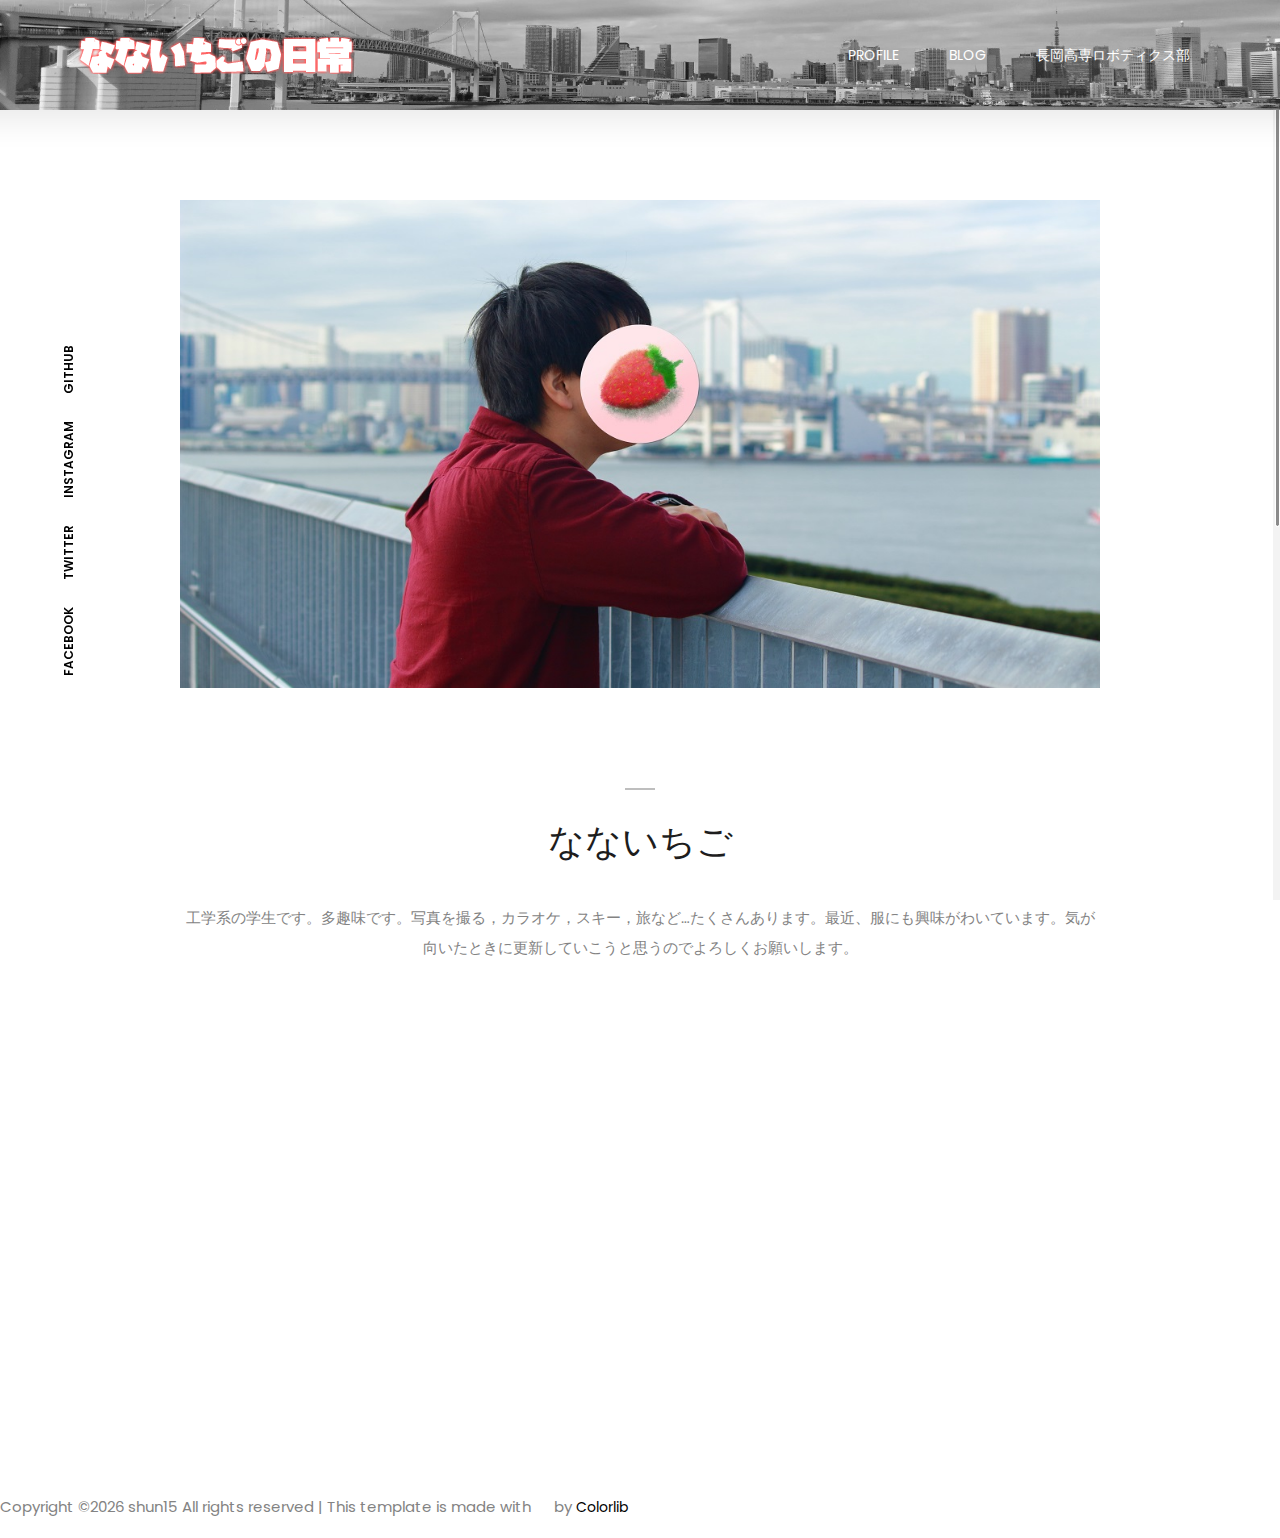
==== about-me.html @ 7e2d95c1 "first commit" ====
<!DOCTYPE html>
<html lang="en">

<head>
    <!-- Global site tag (gtag.js) - Google Analytics -->
    <script async src="https://www.googletagmanager.com/gtag/js?id=UA-124565667-1"></script>
    <script>
        window.dataLayer = window.dataLayer || [];
        function gtag(){dataLayer.push(arguments);}
        gtag('js', new Date());
        
        gtag('config', 'UA-124565667-1', {
        'linker': {
        'domains': ['shun15.html.xdomain.jp', 'shun15.wp.xdomain.jp']
        }
        });
    </script>

    <meta charset="UTF-8">
    <meta name="description" content="">
    <meta http-equiv="X-UA-Compatible" content="IE=edge">
    <meta name="viewport" content="width=device-width, initial-scale=1, shrink-to-fit=no">
    <!-- The above 4 meta tags *must* come first in the head; any other head content must come *after* these tags -->

    <!-- Title  -->
    <title>Profile - なないちごの日常</title>

    <!-- Favicon  -->
    <link rel="icon" href="img/core-img/favicon.ico">

    <!-- Core Style CSS -->
    <link rel="stylesheet" href="css/core-style.css">
    <link rel="stylesheet" href="style.css">

    <!-- Responsive CSS -->
    <link href="css/responsive.css" rel="stylesheet">
    
    <!--logo-->
    <link href="https://use.fontawesome.com/releases/v5.6.1/css/all.css" rel="stylesheet">

</head>

<body>
    <!-- Preloader -->
    <div id="preloader">
        <div class="showbox">
            <div class="loader">
                <svg class="circular" viewBox="25 25 50 50">
                    <circle class="path" cx="50" cy="50" r="20" fill="none" stroke-width="2" stroke-miterlimit="10"/>
                </svg>
            </div>
        </div>
    </div>

    <!-- Gradient Background Overlay -->
    <div class="gradient-background-overlay"></div>

    <!-- Header Area Start -->
    <header class="header-area bg-img" style="background-image: url(img/bg-img/14.jpg);">
        <div class="container-fluid h-100">
            <div class="row h-100 align-items-center">
                <div class="col-12 h-100">
                    <div class="main-menu h-100">
                        <nav class="navbar h-100 navbar-expand-lg">
                            <!-- Logo Area  -->
                            <a class="navbar-brand" href="index.html"><img src="img/core-img/logo.png" alt="Logo"></a>

                            <button class="navbar-toggler" type="button" data-toggle="collapse" data-target="#studioMenu" aria-controls="studioMenu" aria-expanded="false" aria-label="Toggle navigation"><i class="fa fa-bars"></i> Menu</button>

                            <div class="collapse navbar-collapse" id="studioMenu">
                                <!-- Menu Area Start  -->
                                <ul class="navbar-nav ml-auto">
                                    <li class="nav-item">
                                        <a class="nav-link" href="about-me.html">Profile</a>
                                    </li>
                                    <li class="nav-item">
                                        <a class="nav-link" href="http://shun15.wp.xdomain.jp/">Blog</a>
                                    </li>
                                    <!--
                                    <li class="nav-item">
                                        <a class="nav-link" href="contact.html">Contact</a>
                                    </li>
                                    -->
                                    <li class="nav-item">
                                        <a class="nav-link" href="http://www.nagaoka-ct.ac.jp/st/robo/"　target="_blank">長岡高専ロボティクス部</a>
                                    </li>
                                </ul>
                            </div>
                        </nav>
                    </div>
                </div>
            </div>
        </div>
    </header>
    <!-- Header Area End -->

    <!-- Social Sidebar Area Start -->
    <div class="social-sidebar-area">
        <!-- Social Area -->
        <div class="social-info-area">
           <a href="https://www.facebook.com/shunichi.ikezu" data-toggle="tooltip" data-placement="right" title="Facebook"><i class="fa fa-facebook" aria-hidden="true"></i> <span>Facebook</span></a>
            <a href="https://twitter.com/shun15_main" data-toggle="tooltip" data-placement="right" title="Twitter"><i class="fa fa-twitter" aria-hidden="true"></i> <span>Twitter</span></a>
            <a href="https://www.instagram.com/shun15.0" data-toggle="tooltip" data-placement="right" title="Instagram"><i class="fa fa-instagram" aria-hidden="true"></i> <span>Instagram</span></a>
            <a href="https://github.com/ikeshun15" data-toggle="tooltip" data-placement="right" title="GitHub"><i class="fa fa-github" aria-hidden="true"></i> <span>GitHub</span></a>
        </div>
    </div>
    <!-- Social Sidebar Area End -->

    <!-- About Me Area Start -->
    <section class="about-me-area mt-100 section_padding_100">
        <div class="container">
            <div class="row justify-content-center">
                <div class="col-10">
                    <div class="about-me-thumb">
                        <img src="img/bg-img/about-me.jpg" alt="">
                    </div>
                </div>
                <div class="col-10">
                    <div class="about-content mt-100 mb-100 text-center">
                        <span></span>
                        <h2>なないちご</h2>
                        <p>工学系の学生です。多趣味です。写真を撮る，カラオケ，スキー，旅など…たくさんあります。最近、服にも興味がわいています。気が向いたときに更新していこうと思うのでよろしくお願いします。</p>
                    </div>
                </div>
                <div class="col-10">
                    <div class="row">
                        <div class="col-12 col-md-4">
                            <div class="single-service-area section_padding_0_100 text-center wow fadeInUp" data-wow-delay="0.1s">
                                <i class="fas fa-robot fa-3x"></i>
                                <h5>高専ロボコン</h5>
                                <p>2014年～2016年までの3年間現役で活動。'14年は製作班。'15, '16年はプログラム班でピットメンバー，安全管理担当者として参加。</p>
                            </div>
                        </div>
                        <div class="col-12 col-md-4">
                            <div class="single-service-area section_padding_0_100 text-center wow fadeInUp" data-wow-delay="0.4s">
                                <i class="fas fa-camera fa-3x"></i>
                                <h5>写真撮影</h5>
                                <p>一眼レフカメラを用いて写真を撮ることにはまっている。インスタグラムも活用中。カメラの用語を理解し、良い写真が撮れるように頑張りたい。</p>
                            </div>
                        </div>
                        <div class="col-12 col-md-4">
                            <div class="single-service-area section_padding_0_100 text-center wow fadeInUp" data-wow-delay="0.9s">
                                <i class="fas fa-film fa-3x"></i>
                                <h5>画像・動画編集</h5>
                                <p>撮影した画像や動画を編集し、SNSにアップし楽しんでいる。</p>
                            </div>
                        </div>
                    </div>
                </div＞>
            </div>
        </div>
    </section>
    <!-- About Me Area End -->

    <!-- Link back to Colorlib can't be removed. Template is licensed under CC BY 3.0. -->
    <p>Copyright &copy;<script>document.write(new Date().getFullYear());</script> shun15 All rights reserved | This template is made with <i class="fa fa-heart-o" aria-hidden="true"></i> by <a href="https://colorlib.com" target="_blank">Colorlib</a></p>
    <!-- Link back to Colorlib can't be removed. Template is licensed under CC BY 3.0. -->

    <!-- jQuery (Necessary for All JavaScript Plugins) -->
    <script src="js/jquery/jquery-2.2.4.min.js"></script>
    <!-- Popper js -->
    <script src="js/popper.min.js"></script>
    <!-- Bootstrap js -->
    <script src="js/bootstrap.min.js"></script>
    <!-- Plugins js -->
    <script src="js/plugins.js"></script>
    <!-- Active js -->
    <script src="js/active.js"></script>

</body>

</html>
---- css/core-style.css ----
/* [Master Stylesheet] */

/* ------------- Index of Stylesheet -------------
:: 1.0 Import Web Fonts
:: 2.0 Import All CSS
:: 3.0 Common/Base CSS
:: 4.0 Header Area CSS
:: 5.0 Sidebar Area CSS
:: 6.0 Welcome Area CSS
:: 7.0 About Me Area CSS
:: 8.0 Follow Instagram Area CSS
:: 9.0 Footer Area CSS
:: 10.0 Portfolio Area CSS
:: 11.0 Blog & Contact Area CSS
:: 12.0 Elements Area CSS
------------------------------------------------ */

/* :: 1.0 Import Web Fonts */

@import url('https://fonts.googleapis.com/css?family=Poppins:300,400,500,600,700');

/* :: 2.0 Import All CSS */

@import '../css/bootstrap.min.css';
@import '../css/owl.carousel.css';
@import '../css/font-awesome.min.css';
@import '../css/pe-icon-7-stroke.css';
@import '../css/magnific-popup.css';
@import '../css/animate.css';

/* :: 3.0 Common/Base CSS */

* {
    margin: 0;
    padding: 0;
}

body {
    font-family: 'Poppins', sans-serif;
    font-weight: 400;
    overflow-x: hidden;
}

h1,
h2,
h3,
h4,
h5,
h6 {
    color: #1d1d1d;
    line-height: 1.2;
    font-family: 'Poppins', sans-serif;
    font-weight: 500;
}

p {
    color: #838383;
    font-size: 15px;
    line-height: 2;
    font-family: 'Poppins', sans-serif;
    font-weight: 400;
}

a:focus {
    outline: 0 solid;
}

a,
a:hover,
a:focus {
    -webkit-transition: all 500ms ease 0s;
    transition: all 500ms ease 0s;
    text-decoration: none;
    outline: none;
    font-size: 14px;
    color: #000;
    font-family: 'Poppins', sans-serif;
    font-weight: 400;
}

#preloader {
    position: fixed;
    z-index: 9999;
    width: 100%;
    height: 100%;
    background-color: #f2f4f8;
    top: 0;
    left: 0;
    display: -webkit-box;
    display: -ms-flexbox;
    display: flex;
    -webkit-box-pack: center;
    -ms-flex-pack: center;
    justify-content: center;
    -webkit-box-align: center;
    -ms-flex-align: center;
    align-items: center;
}

.questions-area ul li {
    display: none;
    font-size: 14px;
    font-weight: 500;
    color: #1d1d1d;
    -webkit-transition-duration: 500ms;
    transition-duration: 500ms;
}

.questions-area ul li.question-show {
    display: block;
}

.questions-area {
    padding: 0 15px;
    position: absolute;
    bottom: 100px;
    z-index: 15;
    width: 100%;
    height: auto;
    left: 0;
}

.questions-area p {
    margin-bottom: 0;
}

.showbox {
    position: relative;
    top: 0;
    bottom: 0;
    left: 0;
    right: 0;
    padding: 0;
}

.loader {
    position: relative;
    margin: 0 auto;
    width: 60px;
}

.loader:before {
    content: '';
    display: block;
    padding-top: 100%;
}

.circular {
    -webkit-animation: rotate 2s linear infinite;
    animation: rotate 2s linear infinite;
    height: 100%;
    -webkit-transform-origin: center center;
    transform-origin: center center;
    width: 100%;
    position: absolute;
    top: 0;
    bottom: 0;
    left: 0;
    right: 0;
    margin: auto;
}

.path {
    stroke-dasharray: 1, 200;
    stroke-dashoffset: 0;
    -webkit-animation: dash 1.5s ease-in-out infinite, color 6s ease-in-out infinite;
    animation: dash 1.5s ease-in-out infinite, color 6s ease-in-out infinite;
    stroke-linecap: round;
}

@-webkit-keyframes rotate {
    100% {
        -webkit-transform: rotate(360deg);
        transform: rotate(360deg);
    }
}

@keyframes rotate {
    100% {
        -webkit-transform: rotate(360deg);
        transform: rotate(360deg);
    }
}

@-webkit-keyframes dash {
    0% {
        stroke-dasharray: 1, 200;
        stroke-dashoffset: 0;
    }
    50% {
        stroke-dasharray: 89, 200;
        stroke-dashoffset: -35px;
    }
    100% {
        stroke-dasharray: 89, 200;
        stroke-dashoffset: -124px;
    }
}

@keyframes dash {
    0% {
        stroke-dasharray: 1, 200;
        stroke-dashoffset: 0;
    }
    50% {
        stroke-dasharray: 89, 200;
        stroke-dashoffset: -35px;
    }
    100% {
        stroke-dasharray: 89, 200;
        stroke-dashoffset: -124px;
    }
}

@-webkit-keyframes color {
    100%,
    0% {
        stroke: #d62d20;
    }
    40% {
        stroke: #0057e7;
    }
    66% {
        stroke: #008744;
    }
    80%,
    90% {
        stroke: #ffa700;
    }
}

@keyframes color {
    100%,
    0% {
        stroke: #d62d20;
    }
    40% {
        stroke: #0057e7;
    }
    66% {
        stroke: #008744;
    }
    80%,
    90% {
        stroke: #ffa700;
    }
}

ul,
ol {
    margin: 0;
}

ol li,
ul li {
    list-style: outside none none;
}

img {
    height: auto;
    max-width: 100%;
}

.studio-table {
    display: table;
    z-index: 9;
    position: absolute;
    width: 100%;
    height: 100%;
    margin: 0;
}

.studio-table-cell {
    display: table-cell;
    vertical-align: middle;
}

.mt-15 {
    margin-top: 15px;
}

.mt-30 {
    margin-top: 30px;
}

.mt-50 {
    margin-top: 50px;
}

.mt-70 {
    margin-top: 70px;
}

.mt-100 {
    margin-top: 100px;
}

.mb-15 {
    margin-bottom: 15px;
}

.mb-30 {
    margin-bottom: 30px;
}

.mb-50 {
    margin-bottom: 50px;
}

.ml-15 {
    margin-left: 15px;
}

.ml-30 {
    margin-left: 30px;
}

.mr-15 {
    margin-right: 15px;
}

.mr-30 {
    margin-right: 30px;
}

.mb-70 {
    margin-bottom: 70px;
}

.mb-100 {
    margin-bottom: 100px;
}

.bg-img {
    background-position: center center;
    background-size: cover;
    background-repeat: no-repeat;
}

.bg-gray {
    background-color: #f6f6f6;
}

.bg-transparent {
    background-color: transparent;
}

.bg-transparent-dark {
    background-color: rgba(0, 0, 0, 0.5) !important;
}

.bg-transparent-light {
    background-color: rgba(255, 255, 255, 0.5) !important;
}

.font-bold {
    font-weight: 700;
}

.font-light {
    font-weight: 300;
}

.height-500 {
    height: 500px !important;
}

.height-600 {
    height: 600px !important;
}

.height-700 {
    height: 700px !important;
}

.height-800 {
    height: 800px !important;
}

#scrollUp {
    background-color: #222;
    border-radius: 0;
    bottom: 100px;
    box-shadow: 0 2px 6px 0 rgba(0, 0, 0, 0.3);
    color: #fff;
    font-size: 24px;
    height: 40px;
    line-height: 40px;
    right: 0;
    text-align: center;
    width: 35px;
}

.section_padding_100 {
    padding: 100px 0;
}

.section_padding_50 {
    padding: 50px 0;
}

.section_padding_100_70 {
    padding: 100px 0 70px;
}

.section_padding_100_50 {
    padding: 100px 0 50px;
}

.section_padding_100_0 {
    padding: 100px 0 0;
}

.section_padding_0_100 {
    padding: 0 0 100px;
}

.section_heading {
    margin-bottom: 50px;
    position: relative;
    z-index: 1;
}

.section_heading h2 {
    font-size: 48px;
    margin-bottom: 0;
    text-transform: uppercase;
}

.section_heading.text-left {
    text-align: left !important;
}

.studio-btn {
    display: inline-block;
    color: #fff;
    background-color: #1d1d1d;
    height: 52px;
    padding: 0 15px;
    border-radius: 0;
    line-height: 52px;
    font-size: 16px;
    min-width: 140px;
}

.studio-btn > img {
    padding-right: 5px;
}

.studio-btn:hover,
.studio-btn:focus {
    color: #fff;
    font-size: 16px;
}

/* :: 4.0 Header Area CSS */

.header-area {
    width: 100%;
    height: 110px;
    position: fixed;
    z-index: 1000;
    top: 0;
    left: 0;
    padding: 0 34px;
}

#searchbtn {
    cursor: pointer;
    margin-left: 15px;
}

.header-search-form,
.search-form-on .navbar-nav {
    display: none;
}

.search-form-on .header-search-form {
    display: block;
}

.header-area .main-menu .nav-link {
    font-size: 14px;
    text-transform: uppercase;
    color: #ffffff;
    padding: 0 25px;
}

.header-area .main-menu .nav-link:hover,
.header-area .main-menu .nav-link:focus {
    color: #fff;
}

.dropdown-menu.show {
    border: none;
    padding: 15px 0;
    box-shadow: 0 5px 40px rgba(0, 0, 0, 0.15);
    margin-top: 15px;
}

.dropdown-item {
    text-transform: uppercase;
    font-size: 13px;
}

.dropdown-item:hover {
    color: #000;
    font-size: 13px;
}

.header-search-form form input {
    width: 600px;
    height: 35px;
    padding: 5px 15px;
    font-size: 12px;
    color: #fff;
    border: none;
    background-color: transparent;
    border: 2px solid rgba(255, 255, 255, 0.6);
    border-radius: 30px;
    -webkit-transition-duration: 500ms;
    transition-duration: 500ms;
}

.header-search-form form input:focus {
    box-shadow: none;
    border-color: rgba(255, 255, 255, 1);
    background-color: transparent;
}

.gradient-background-overlay {
    position: fixed;
    z-index: 3;
    top: 0;
    left: 0;
    width: 100%;
    height: 150px;
}

.gradient-background-overlay:before {
    content: "";
    position: absolute;
    height: 150px;
    width: 100%;
    z-index: -1;
    top: 0;
    left: 0;
    background: rgba(0, 0, 0, 0.3);
    background: -webkit-linear-gradient(top, rgba(0, 0, 0, 0.3) 0%, rgba(0, 0, 0, 0.01) 90%, rgba(0, 0, 0, 0) 100%);
    background: linear-gradient(to bottom, rgba(0, 0, 0, 0.3) 0%, rgba(0, 0, 0, 0.01) 90%, rgba(0, 0, 0, 0) 100%);
}

/* :: 5.0 Sidebar Area CSS */

.social-sidebar-area {
    width: 120px;
    height: 72%;
    background-color: transparent;
    position: fixed;
    bottom: 100px;
    left: 0;
    z-index: 100;
    overflow: hidden;
}

.social-info-area {
    display: -webkit-box;
    display: -ms-flexbox;
    display: flex;
    -webkit-transform: rotate(-90deg);
    transform: rotate(-90deg);
    position: absolute;
    bottom: 270px;
    left: -110px;
    z-index: 10;
    -webkit-box-pack: center;
    -ms-flex-pack: center;
    justify-content: center;
    -webkit-box-align: center;
    -ms-flex-align: center;
    align-items: center;
}

.social-info-area a {
    text-transform: uppercase;
    font-size: 12px;
    font-weight: 600;
    display: -webkit-box;
    display: -ms-flexbox;
    display: flex;
    -webkit-box-align: center;
    -ms-flex-align: center;
    align-items: center;
    padding: 5px;
    line-height: 1;
}

.social-info-area a i {
    font-size: 12px;
    color: #9f9f9f;
    margin-right: 5px;
}

.message-box > a {
    width: 120px;
    height: 100px;
    position: absolute;
    left: 0;
    bottom: 0;
    background-color: #101010;
    text-align: center;
    color: #fff;
    font-size: 30px;
    display: -moz-flex;
    display: -ms-flex;
    display: -o-flex;
    display: -webkit-box;
    display: -ms-flexbox;
    display: flex;
    -webkit-box-align: center;
    -ms-flex-align: center;
    align-items: center;
    -webkit-box-pack: center;
    -ms-flex-pack: center;
    justify-content: center;
}

.message-box > a > img {
    max-width: 40px;
}

/* :: 6.0 Welcome Area CSS */

.welcome-area {
    position: relative;
    z-index: 2;
    width: 100%;
    height: 100vh !important;
}

.carousel-indicators {
    position: fixed;
    right: 0;
    bottom: 0;
    left: 0;
    width: 100%;
    height: auto;
    margin: 0;
    z-index: 9999;
}

.carousel-indicators li {
    width: 100%;
    height: 100px;
    margin-right: 0;
    margin-left: 0;
    text-indent: -9999999px;
    background-color: #fff;
    cursor: pointer;
    -webkit-transition-duration: 500ms;
    transition-duration: 500ms;
}

.carousel-indicators li:after,
.carousel-indicators li:before {
    display: none;
}

.carousel-indicators li.active:after {
    content: '';
    display: block;
    width: 16px;
    height: 16px;
    top: -26px;
    z-index: 1100;
    position: absolute;
    background-image: url(../img/core-img/active.png);
}

.carousel-item:after {
    position: absolute;
    width: 100%;
    height: 100%;
    top: 0;
    left: 0;
    background-color: rgba(0, 0, 0, 0.17);
    content: '';
    z-index: -1;
}

.carousel-content {
    display: -webkit-box;
    display: -ms-flexbox;
    display: flex;
    -webkit-box-align: center;
    -ms-flex-align: center;
    align-items: center;
}

.slide-text {
    padding: 25px 30px 15px;
    border-left: 3px solid #fff;
    margin-left: 200px;
    background-color: rgba(255, 255, 255, 0.2);
    display: -webkit-box;
    display: -ms-flexbox;
    display: flex;
    -webkit-box-align: baseline;
    -ms-flex-align: baseline;
    align-items: baseline;
    margin-top: -100px;
}

.slide-text h2 {
    margin-bottom: 0;
    font-size: 36px;
    color: #fff;
    line-height: 1;
}

.slide-text span {
    font-size: 100px;
    color: #fff;
    line-height: 1;
    font-weight: 100;
}

/* :: 7.0 About Me Area CSS */

.about-content span {
    width: 30px;
    height: 2px;
    background-color: #bebebe;
    margin: 0 auto 30px;
    display: block;
}

.about-content h2 {
    margin-bottom: 40px;
    font-size: 36px;
}

.single-service-area img {
    margin-bottom: 50px;
}

.single-service-area h5 {
    margin-bottom: 20px;
}

.single-pie-bar h6 {
    margin-top: 15px;
    margin-bottom: 0;
}

/* :: 8.0 Follow Instagram Area CSS */

.follow-me-instagram-area {
    border-top: 1px solid #dcdcdc;
    margin-bottom: 80px;
}

.follow-me-title h5 {
    margin: 30px 0;
    font-size: 18px;
}

.single-instagram-feeds a {
    position: absolute;
    width: 100%;
    height: 100%;
    background-color: rgba(34, 34, 34, 0.7);
    top: 0;
    display: -webkit-box;
    display: -ms-flexbox;
    display: flex;
    -webkit-box-align: center;
    -ms-flex-align: center;
    align-items: center;
    color: #fff;
    font-size: 30px;
    -webkit-box-pack: center;
    -ms-flex-pack: center;
    justify-content: center;
    opacity: 0;
    -ms-filter: "progid:DXImageTransform.Microsoft.Alpha(Opacity=0)";
    -webkit-transition-duration: 500ms;
    transition-duration: 500ms;
}

.single-instagram-feeds:hover a {
    opacity: 1;
    -ms-filter: "progid:DXImageTransform.Microsoft.Alpha(Opacity=100)";
}

/* :: 9.0 Footer Area CSS */

.footer-area {
    position: fixed;
    z-index: 100;
    background-color: #1d1d1d;
    height: 80px;
    width: 100%;
    padding: 0 35px;
    bottom: 0;
    left: 0;
}

.single-footer-content {
    display: -webkit-box;
    display: -ms-flexbox;
    display: flex;
    -webkit-box-align: center;
    -ms-flex-align: center;
    align-items: center
}

.single-footer-content > a {
    font-size: 14px;
    font-weight: 600;
    color: #fff;
    margin-left: 5px;
    line-height: 1;
}

/* :: 10.0 Portfolio Area CSS */

.gallery_area {
    height: calc(100% - 380px);
    width: calc(100% - 245px);
    overflow-y: scroll;
    position: fixed;
    z-index: 1;
    top: 200px;
    left: 185px;
    right: 60px;
    padding-right: 45px;
}

.portfolio-menu button {
    background-color: transparent;
    font-size: 15px;
    color: #838383;
    padding: 0 20px;
    -webkit-transition-duration: 500ms;
    transition-duration: 500ms;
}

.portfolio-menu button.active,
.portfolio-menu button:hover {
    color: #1d1d1d;
}

.portfolio-menu button:focus {
    box-shadow: none;
}

.gallery_menu {
    margin-bottom: 100px;
}

.column_single_gallery_item {
    margin-bottom: 30px;
}

.column_single_gallery_item img {
    width: 100%;
}

.hover_overlay {
    position: absolute;
    width: calc(100% - 30px);
    height: 100%;
    background-color: rgba(0, 0, 0, 0.3);
    top: 0;
    left: 15px;
    display: -webkit-box;
    display: -ms-flexbox;
    display: flex;
    -webkit-box-align: center;
    -ms-flex-align: center;
    align-items: center;
    -webkit-box-pack: center;
    -ms-flex-pack: center;
    justify-content: center;
    opacity: 0;
    -ms-filter: "progid:DXImageTransform.Microsoft.Alpha(Opacity=0)";
    -webkit-transition-duration: 500ms;
    transition-duration: 500ms;
}

.hover_overlay a {
    font-size: 30px;
    color: #fff;
}

.column_single_gallery_item:hover .hover_overlay {
    opacity: 1;
    -ms-filter: "progid:DXImageTransform.Microsoft.Alpha(Opacity=100)";
}

/* :: 11.0 Blog & Contact Area CSS */

.blog-content span,
.contact-heading-text span {
    display: block;
    width: 30px;
    height: 3px;
    background-color: #bebebe;
    margin: 0 auto 30px;
}

.blog-content h2,
.contact-heading-text h2 {
    font-size: 36px;
}

.contact-heading-text h2,
.blog-content p {
    margin-bottom: 50px;
}

.post-date,
.post-date:hover,
.post-date:focus {
    display: block;
    font-size: 14px;
    margin-bottom: 5px;
    font-weight: 500;
}

.post-author,
.post-author:hover,
.post-author:focus {
    font-size: 12px;
    text-transform: uppercase;
    color: #838383;
    display: block;
    margin-bottom: 50px;
}

.pagination-area .page-link {
    color: #1d1d1d;
    border: none;
    font-size: 16px;
    font-weight: 500;
    position: relative;
    z-index: 1;
}

.page-item.active .page-link {
    z-index: 1;
    color: #1d1d1d;
    background-color: transparent;
    border-color: transparent;
    padding-right: 80px;
}

.page-item.active .page-link:after {
    content: '';
    width: 70px;
    height: 2px;
    background-color: #1d1d1d;
    position: absolute;
    bottom: 13px;
    left: 45px;
}

.contact-form-area form .form-control {
    margin-bottom: 30px;
    font-size: 14px;
    font-style: italic;
    height: 60px;
    border-bottom: 2px solid #c0c0c0;
    border-top: 0;
    border-left: 0;
    border-radius: 0;
    border-right: none;
    background-color: transparent;
    -webkit-transition-duration: 500ms;
    transition-duration: 500ms;
}

.contact-form-area form .form-control:focus {
    box-shadow: none;
    border-color: #1d1d1d;
    -webkit-transition-duration: 500ms;
    transition-duration: 500ms;
}

.contact-form-area form textarea.form-control {
    height: 200px;
}

.map-area {
    position: relative;
    z-index: 1;
    padding-bottom: 100px;
}

#googleMap {
    width: 100%;
    height: 485px;
    position: relative;
    z-index: 1;
}

.contact-core-info {
    position: absolute;
    top: 30px;
    width: 280px;
    background-color: #1d1d1d;
    z-index: 1000;
    left: -90px;
    padding: 15px 40px;
    text-align: center;
    height: calc(100% - 60px);
}

.contact-core-info img {
    margin-bottom: 50px;
}

.contact-core-info .single-footer-content {
    display: block;
    margin-bottom: 10px;
    text-align: center;
}

.contact-core-info .single-footer-content img {
    display: block;
    margin: 0 auto 10px;
}

.contact-popup-form .modal-content {
    padding: 50px;
}

.contact-popup-form .modal-content {
    padding: 50px;
    border: none;
    box-shadow: 0 5px 50px rgba(0, 0, 0, 0.15);
    background-color: rgba(255, 255, 255, 0.9);
}

/* :: 12.0 Elements Area CSS */

/* Accordians */

.elements-title h2 {
    font-size: 36px;
    margin-bottom: 100px;
}

.panel {
    background-color: #fff;
    border: 0 solid transparent;
    border-radius: 4px;
    box-shadow: 0 0 0 transparent;
    margin-bottom: 15px;
}

.single-accordion:last-of-type {
    margin-bottom: 0px;
}

.single-accordion h6 a {
    background-color: #1d1d1d;
    border-radius: 0;
    color: #fff;
    display: block;
    margin: 0;
    padding: 20px 60px 20px 20px;
    position: relative;
    font-size: 16px;
    text-transform: capitalize;
    font-weight: 500;
}

.single-accordion h6 a.collapsed {
    background-color: #aeaeae;
    color: #fff;
}

.single-accordion h6 a span {
    font-size: 10px;
    position: absolute;
    right: 20px;
    text-align: center;
    top: 25px;
}

.single-accordion h6 a.collapsed span.accor-close {
    opacity: 0;
    -ms-filter: "progid:DXImageTransform.Microsoft.Alpha(Opacity=0)";
    filter: alpha(opacity=0);
}

span.accor-open {
    opacity: 0;
    -ms-filter: "progid:DXImageTransform.Microsoft.Alpha(Opacity=0)";
    filter: alpha(opacity=0);
}

.single-accordion h6 a.collapsed span.accor-open {
    opacity: 1;
    -ms-filter: "progid:DXImageTransform.Microsoft.Alpha(Opacity=100)";
    filter: alpha(opacity=100);
}

.single-accordion h6 {
    margin-bottom: 0;
    text-transform: uppercase;
}

.single-accordion .accordion-content {
    border-top: 0 solid transparent;
    box-shadow: none;
}

.single-accordion .accordion-content p {
    padding: 20px 15px 5px;
    margin-bottom: 0;
}

/* barfiller */

.single_progress_bar {
    margin-bottom: 20px;
}

.single_progress_bar:last-of-type {
    margin-bottom: 0;
}

.barfiller {
    background: #e0e0e0;
    border: none;
    border-radius: 0;
    box-shadow: none;
    height: 2px;
    margin-bottom: 5px;
    position: relative;
    width: 100%;
}

.barfiller .fill {
    display: block;
    position: relative;
    width: 0px;
    height: 100%;
    background: #333;
    z-index: 1;
}

.barfiller .tipWrap {
    display: none;
}

.barfiller .tip {
    margin-top: 15px;
    font-size: 15px;
    color: #838383;
    left: 0px;
    position: absolute;
    z-index: 2;
    background: transparent;
}

.barfiller .tip:after {
    display: none;
}

.single_progress_bar p {
    margin-bottom: 0;
    margin-top: 10px;
}

/* Cool Facts */

.counter-area h2 {
    font-size: 36px;
}

.counter-area h6 {
    margin-bottom: 0;
    color: #838383;
}

.studio-btn.studio-btn-2 {
    background-color: transparent;
    border: 2px solid #1d1d1d;
    color: #1d1d1d;
}

.studio-btn.studio-btn-4 {
    background-color: transparent;
    border: 2px solid #aeaeae;
    color: #aeaeae;
}

/* Sonar CSS */

.carousel-indicators li.active:before {
    content: '';
    display: inline-block;
    position: absolute;
    width: 14px;
    height: 14px;
    border-radius: 50%;
    top: -25px;
    left: 1px;
    -webkit-animation: sonar-effect 1s ease-in-out .1s infinite;
    animation: sonar-effect 1s ease-in-out .1s infinite;
    z-index: 1;
    background-color: #fff;
}


@-webkit-keyframes sonar-effect {
    0% {
        opacity: 0;
        -ms-filter: "progid:DXImageTransform.Microsoft.Alpha(Opacity=0)";
    }
    50% {
        opacity: 0.5;
        -ms-filter: "progid:DXImageTransform.Microsoft.Alpha(Opacity=50)";
        box-shadow: 0 0 0 3px #fff, 0 0 5px 5px #fff, 0 0 0 5px #fff;
    }
    100% {
        box-shadow: 0 0 0 3px #fff, 0 0 5px 5px #fff, 0 0 0 5px #fff;
        -webkit-transform: scale(1.5);
        transform: scale(1.5);
        opacity: 0;
        -ms-filter: "progid:DXImageTransform.Microsoft.Alpha(Opacity=0)";
    }
}


@keyframes sonar-effect {
    0% {
        opacity: 0;
        -ms-filter: "progid:DXImageTransform.Microsoft.Alpha(Opacity=0)";
    }
    50% {
        opacity: 0.5;
        -ms-filter: "progid:DXImageTransform.Microsoft.Alpha(Opacity=50)";
        box-shadow: 0 0 0 3px #fff, 0 0 5px 5px #fff, 0 0 0 5px #fff;
    }
    100% {
        box-shadow: 0 0 0 3px #fff, 0 0 5px 5px #fff, 0 0 0 5px #fff;
        -webkit-transform: scale(1.5);
        transform: scale(1.5);
        opacity: 0;
        -ms-filter: "progid:DXImageTransform.Microsoft.Alpha(Opacity=0)";
    }
}
---- css/responsive.css ----
@media only screen and (min-width: 992px) and (max-width: 1199px) {
    .social-sidebar-area,
    .message-box > a {
        width: 80px;
    }
    .message-box > a {
        height: 80px;
    }
    .social-info-area {
        left: -160px;
    }
    .gallery_area {
        height: calc(100% - 380px);
        width: calc(100% - 180px);
        left: 120px;
        right: 60px;
        padding-right: 45px;
    }
    .social-sidebar-area {
        height: 65%;
    }
    .social-info-area {
        left: -25px;
        bottom: 190px;
    }
    .social-info-area > a > span {
        display: none;
    }
    .social-info-area a i {
        font-size: 14px;
        margin-right: 10px;
    }
}

@media only screen and (min-width: 768px) and (max-width: 991px) {
    .navbar {
        padding: 0;
    }
    .navbar-toggler {
        padding: 0;
        font-size: 20px;
        background-color: transparent;
        border: none;
        border-radius: 6px;
        width: 120px;
        height: 35px;
        color: #fff;
        line-height: 28px;
        margin: 38px 0;
        border: 2px solid #fff;
        font-weight: 400;
    }
    #studioMenu {
        padding: 30px;
        background-color: #1d1d1d;
        z-index: 1002;
    }
    .header-area .main-menu .nav-link {
        padding: 5px 15px;
    }
    .header-search-form form input {
        width: 570px;
        margin-bottom: 15px;
    }
    .social-sidebar-area,
    .message-box > a {
        width: 80px;
    }
    .message-box > a {
        height: 80px;
    }
    .social-sidebar-area {
        bottom: 50px;
        height: 70%;
    }
    .social-info-area {
        left: -25px;
        bottom: 190px;
    }
    .social-info-area > a > span {
        display: none;
    }
    .social-info-area a i {
        font-size: 14px;
        margin-right: 10px;
    }
    .slide-text {
        margin-left: 120px;
        margin-top: -50px;
    }
    .carousel-indicators li {
        height: 50px;
    }
    .slide-text span {
        font-size: 60px;
    }
    .gallery_area {
        height: calc(100% - 380px);
        width: calc(100% - 130px);
        left: 100px;
        right: 30px;
        padding-right: 30px;
    }
    .portfolio-menu button {
        padding: 0 10px;
    }
    .counter-area h2 {
        font-size: 24px;
    }
    .counter-area h6 {
        font-size: 12px;
    }
    .elements-title h2 {
        font-size: 24px;
        margin-bottom: 50px;
    }
}

@media only screen and (min-width: 320px) and (max-width: 767px) {
    p {
        font-size: 14px;
    }
    .navbar {
        padding: 0;
    }
    .navbar-toggler {
        padding: 0;
        font-size: 16px;
        background-color: transparent;
        border-radius: 6px;
        width: 90px;
        height: 30px;
        color: #fff;
        line-height: 28px;
        margin: 20px 0;
        border: 2px solid #fff;
        font-weight: 400;
    }
    #studioMenu {
        padding: 20px;
        background-color: #1d1d1d;
        z-index: 1002;
    }
    .header-area .main-menu .nav-link {
        padding: 5px 15px;
    }
    .header-search-form form input {
        width: 570px;
        margin-bottom: 15px;
    }
    .header-area {
        height: 70px;
        padding: 0 0;
    }
    .navbar-brand {
        margin-right: 0;
        max-width: 100px;
    }
    .header-search-form form input {
        width: 100%;
        margin-bottom: 15px;
        font-size: 10px;
    }
    .social-sidebar-area,
    .message-box > a {
        width: 50px;
    }
    .message-box > a {
        height: 50px;
    }
    .social-sidebar-area {
        bottom: 40px;
    }
    .carousel-indicators li {
        height: 40px;
    }
    .social-info-area {
        left: -27px;
        bottom: 130px;
    }
    .social-info-area > a > span {
        display: none;
    }
    .gradient-background-overlay,
    .gradient-background-overlay:before {
        height: 90px;
    }
    .slide-text {
        padding: 15px 15px 10px;
        margin-left: 65px;
        margin-top: -40px;
    }
    .slide-text span {
        font-size: 24px;
    }
    .slide-text h2 {
        font-size: 16px;
    }
    .contact-popup-form .modal-content {
        padding: 15px;
    }
    .blog-content h2,
    .contact-heading-text h2 {
        font-size: 20px;
    }
    .contact-heading-text h2,
    .blog-content p {
        margin-bottom: 30px;
    }
    .modal-dialog {
        width: 240px;
        margin: 30px auto;
    }
    .about-content h2 {
        margin-bottom: 30px;
        font-size: 20px;
    }
    .single-pie-bar {
        margin-bottom: 50px;
    }
    .follow-me-instagram-area {
        border-top: 1px solid #dcdcdc;
        margin-bottom: 0;
    }
    .footer-area {
        position: relative;
        height: auto;
        padding: 30px 0 15px;
        bottom: 0;
        left: 0;
    }
    .single-footer-content {
        margin-bottom: 15px;
        -webkit-box-pack: center;
        -ms-flex-pack: center;
        justify-content: center;
    }
    .gallery_area {
        height: auto;
        width: calc(100% - 90px);
        overflow-y: auto;
        position: relative;
        z-index: 1;
        top: 100px;
        left: 60px;
        right: 15px;
        padding-right: 15px;
    }
    .portfolio-menu button {
        font-size: 12px;
        padding: 0 5px;
    }
    .gallery_menu {
        margin-bottom: 30px;
    }
    #scrollUp {
        display: none !important;
    }
    .page-item.active .page-link:after {
        width: 40px;
    }
    .page-item.active .page-link {
        padding-right: 40px;
    }
    .pagination-area .page-link {
        font-size: 14px;
    }
    .pagination-area.mb-100 {
        margin-bottom: 0;
    }
    .blog-area.mt-100,
    .about-me-area.mt-100,
    .contact-area.mt-100 {
        margin-top: 70px;
    }
    .contact-core-info {
        width: 200px;
        left: -40px;
        padding: 15px;
    }
    .single-cool-fact {
        margin-bottom: 30px;
    }
    .elements-title h2 {
        font-size: 20px;
        margin-bottom: 30px;
    }
    .studio-buttons-area .btn {
        margin-bottom: 15px;
    }
    .message-box > a > img {
        max-width: 30px;
    }
}

@media only screen and (min-width: 480px) and (max-width: 767px) {
    .modal-dialog {
        width: 320px;
    }
}

@media only screen and (min-width: 576px) and (max-width: 767px) {
    #scrollUp {
        display: block !important;
    }
    .slide-text span {
        font-size: 36px;
    }
    .slide-text h2 {
        font-size: 20px;
    }
    .modal-dialog {
        width: 450px;
    }
    .contact-popup-form .modal-content {
        padding: 50px 15px;
    }
    .portfolio-menu button {
        font-size: 14px;
    }
}
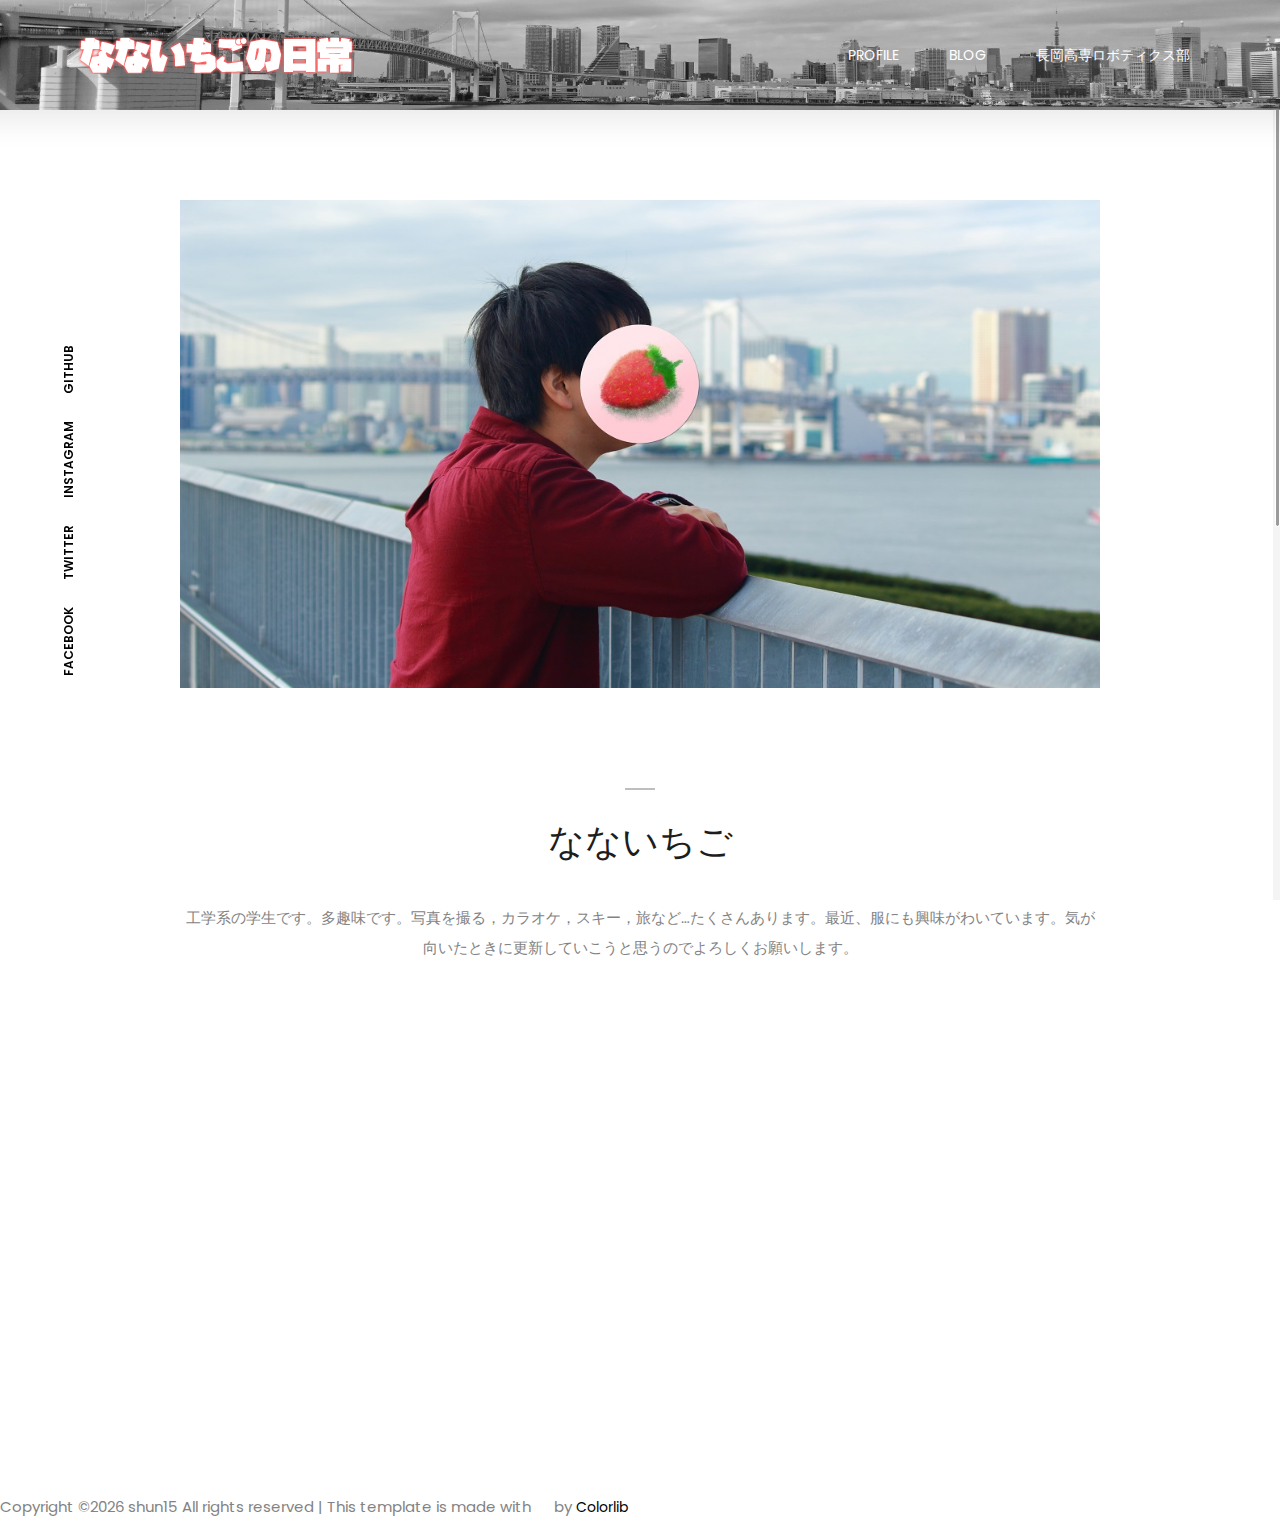
==== commit 045c5e63: "2nd commit" ====
--- a/about-me.html
+++ b/about-me.html
@@ -11,7 +11,7 @@
         
         gtag('config', 'UA-124565667-1', {
         'linker': {
-        'domains': ['shun15.html.xdomain.jp', 'shun15.wp.xdomain.jp']
+        'domains': ['ikeshun15.github.io', 'ikeshun15.wordpress.com']
         }
         });
     </script>
@@ -169,4 +169,11 @@
 
 </body>
 
+<meta name="twitter:card" content="summary_large_image" />
+<meta name="twitter:site" content="@shun15_main" />
+<meta property="og:url" content="https://ikeshun15.github.io/index.html" />
+<meta property="og:title" content="Profile - なないちごの日常" />
+<meta property="og:description" content="自分が遊んで勉強するためのサイト" />
+<meta property="og:image" content="https://ikeshun15.github.io/img/core-img/TwitterCard.jpg" />
+
 </html>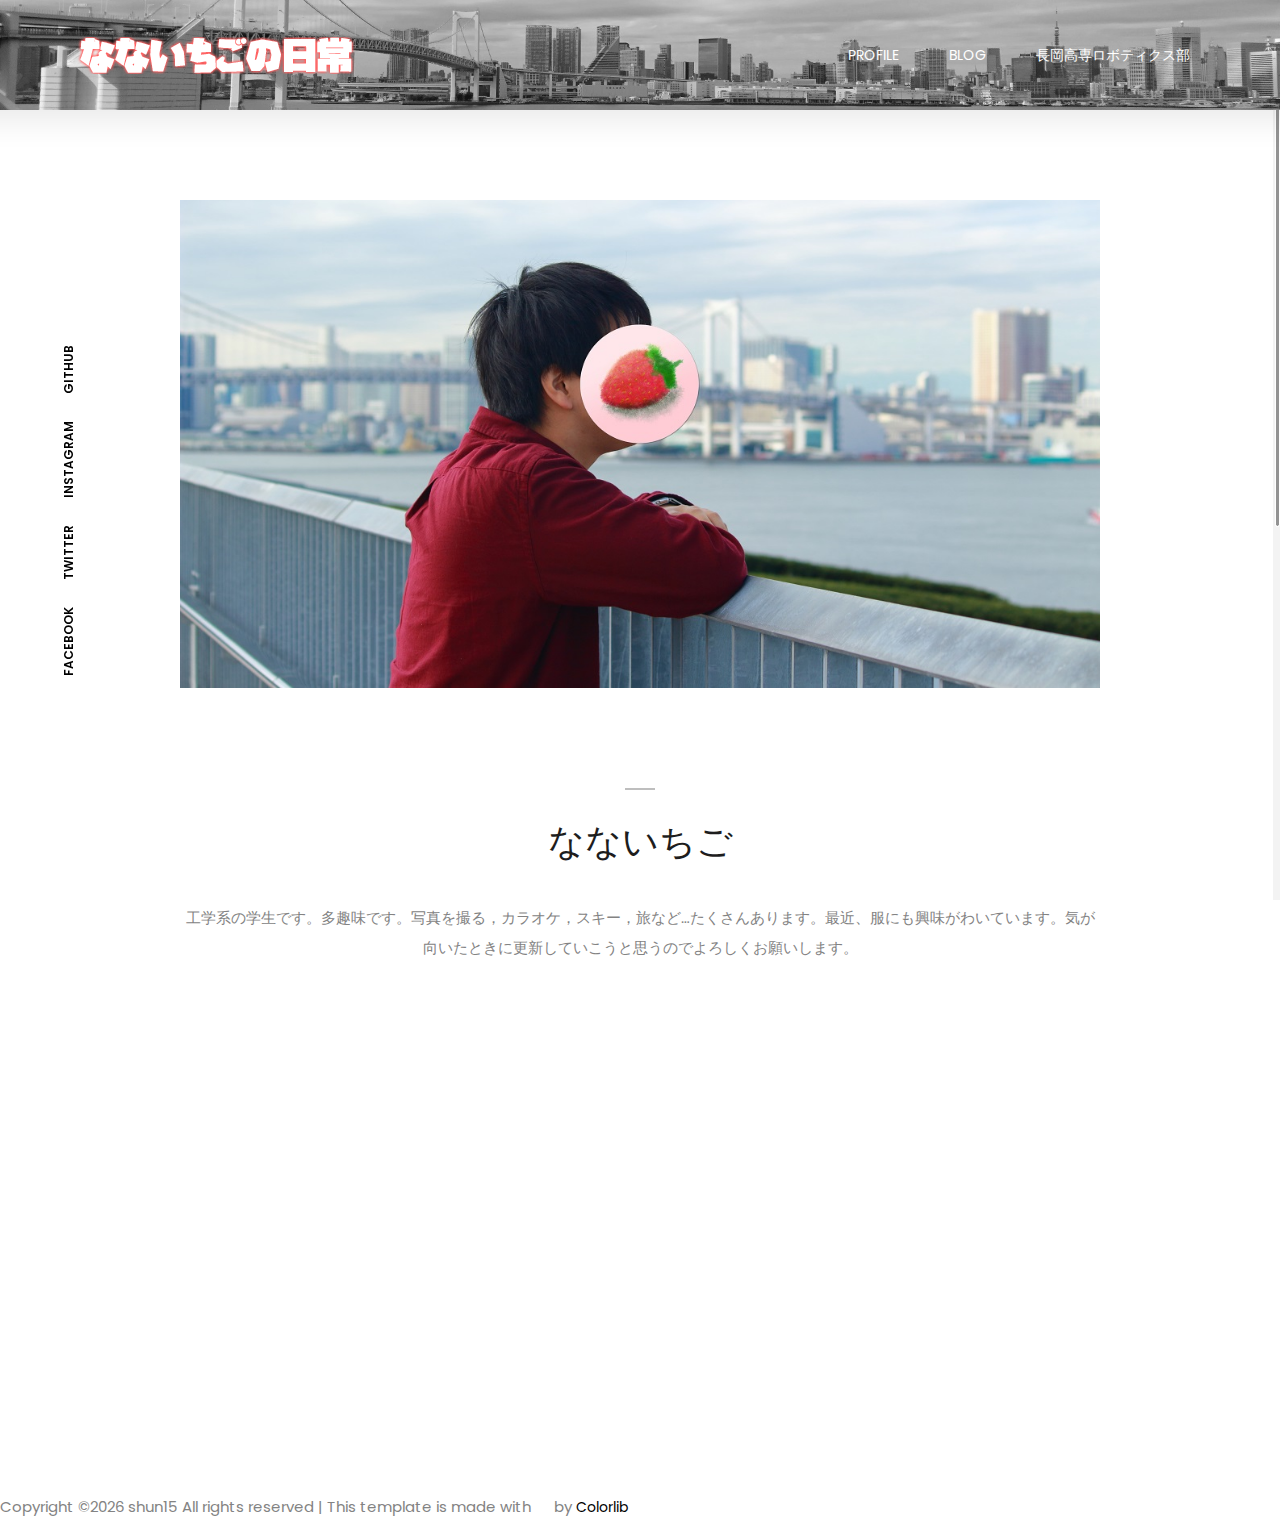
==== commit 86760e44: "3rd commit" ====
--- a/about-me.html
+++ b/about-me.html
@@ -74,7 +74,7 @@
                                         <a class="nav-link" href="about-me.html">Profile</a>
                                     </li>
                                     <li class="nav-item">
-                                        <a class="nav-link" href="http://shun15.wp.xdomain.jp/">Blog</a>
+                                        <a class="nav-link" href="https://ikeshun15.github.io/">Blog</a>
                                     </li>
                                     <!--
                                     <li class="nav-item">
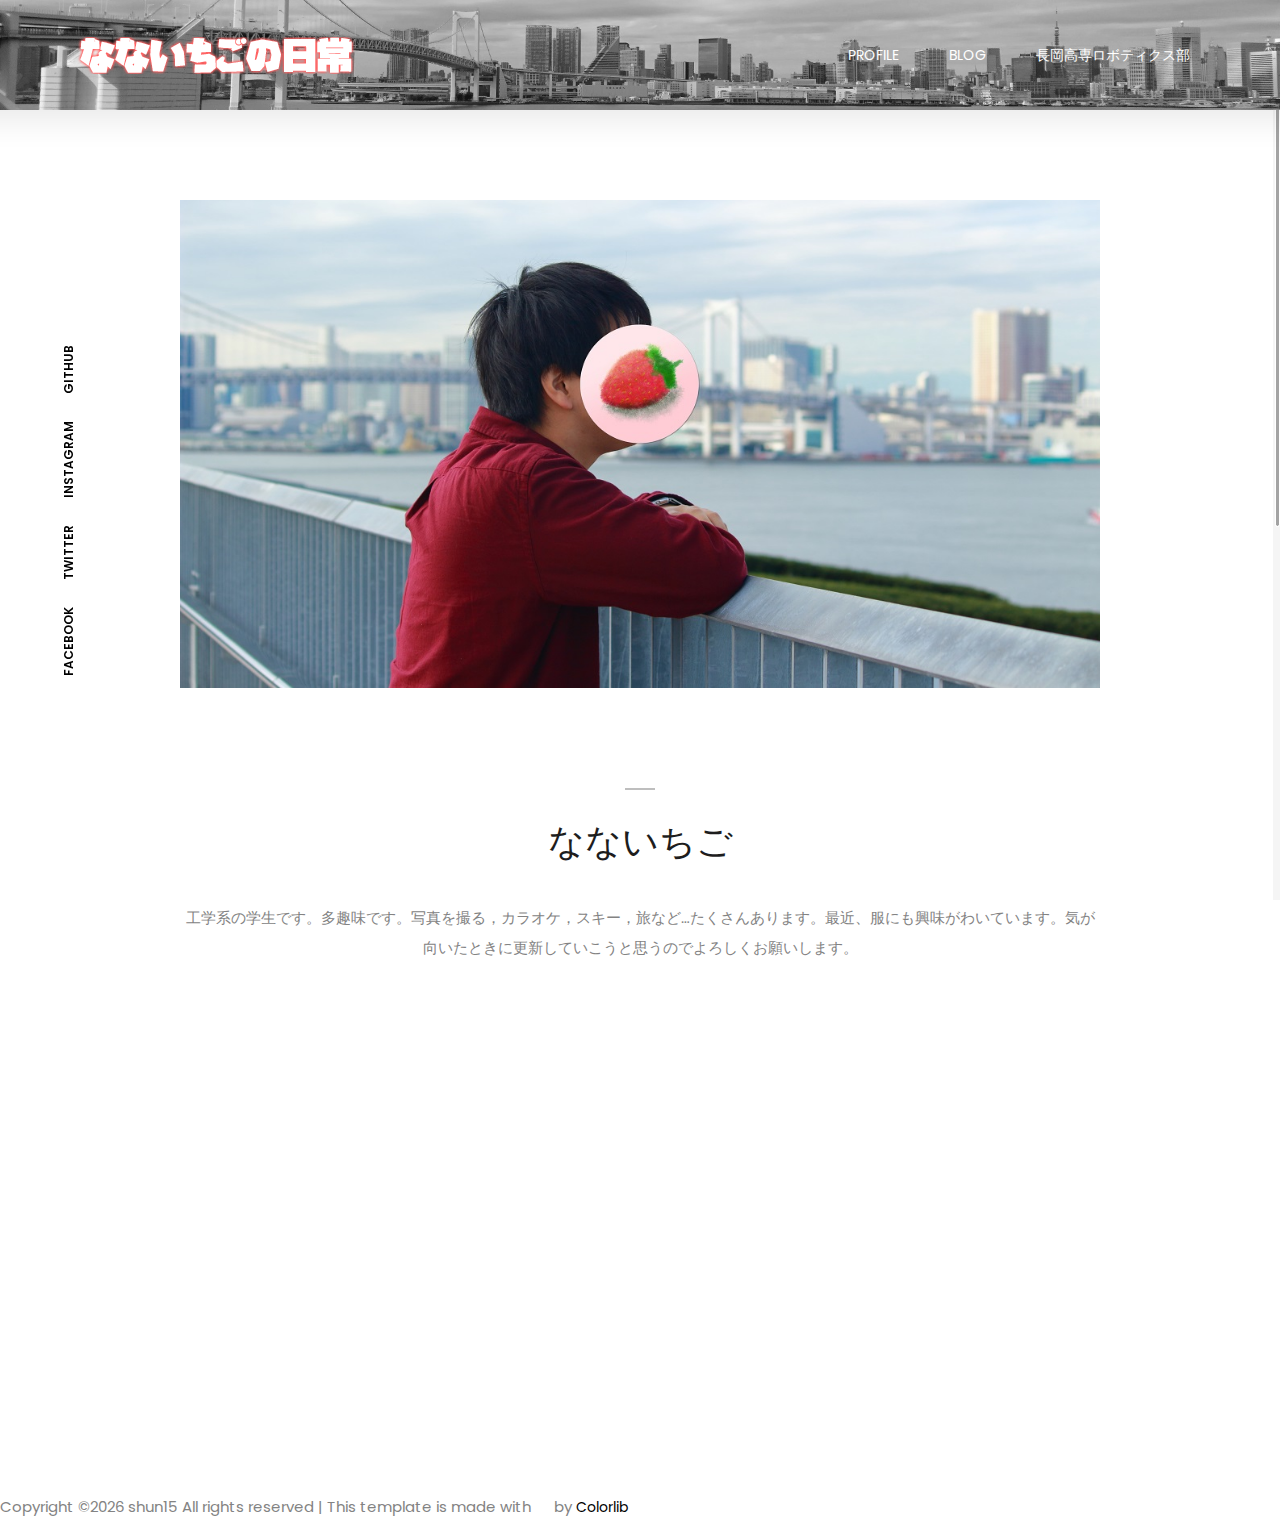
==== commit fb16acb5: "4th commit" ====
--- a/about-me.html
+++ b/about-me.html
@@ -74,7 +74,7 @@
                                         <a class="nav-link" href="about-me.html">Profile</a>
                                     </li>
                                     <li class="nav-item">
-                                        <a class="nav-link" href="https://ikeshun15.github.io/">Blog</a>
+                                        <a class="nav-link" href="https://ikeshun15.wordpress.com/">Blog</a>
                                     </li>
                                     <!--
                                     <li class="nav-item">
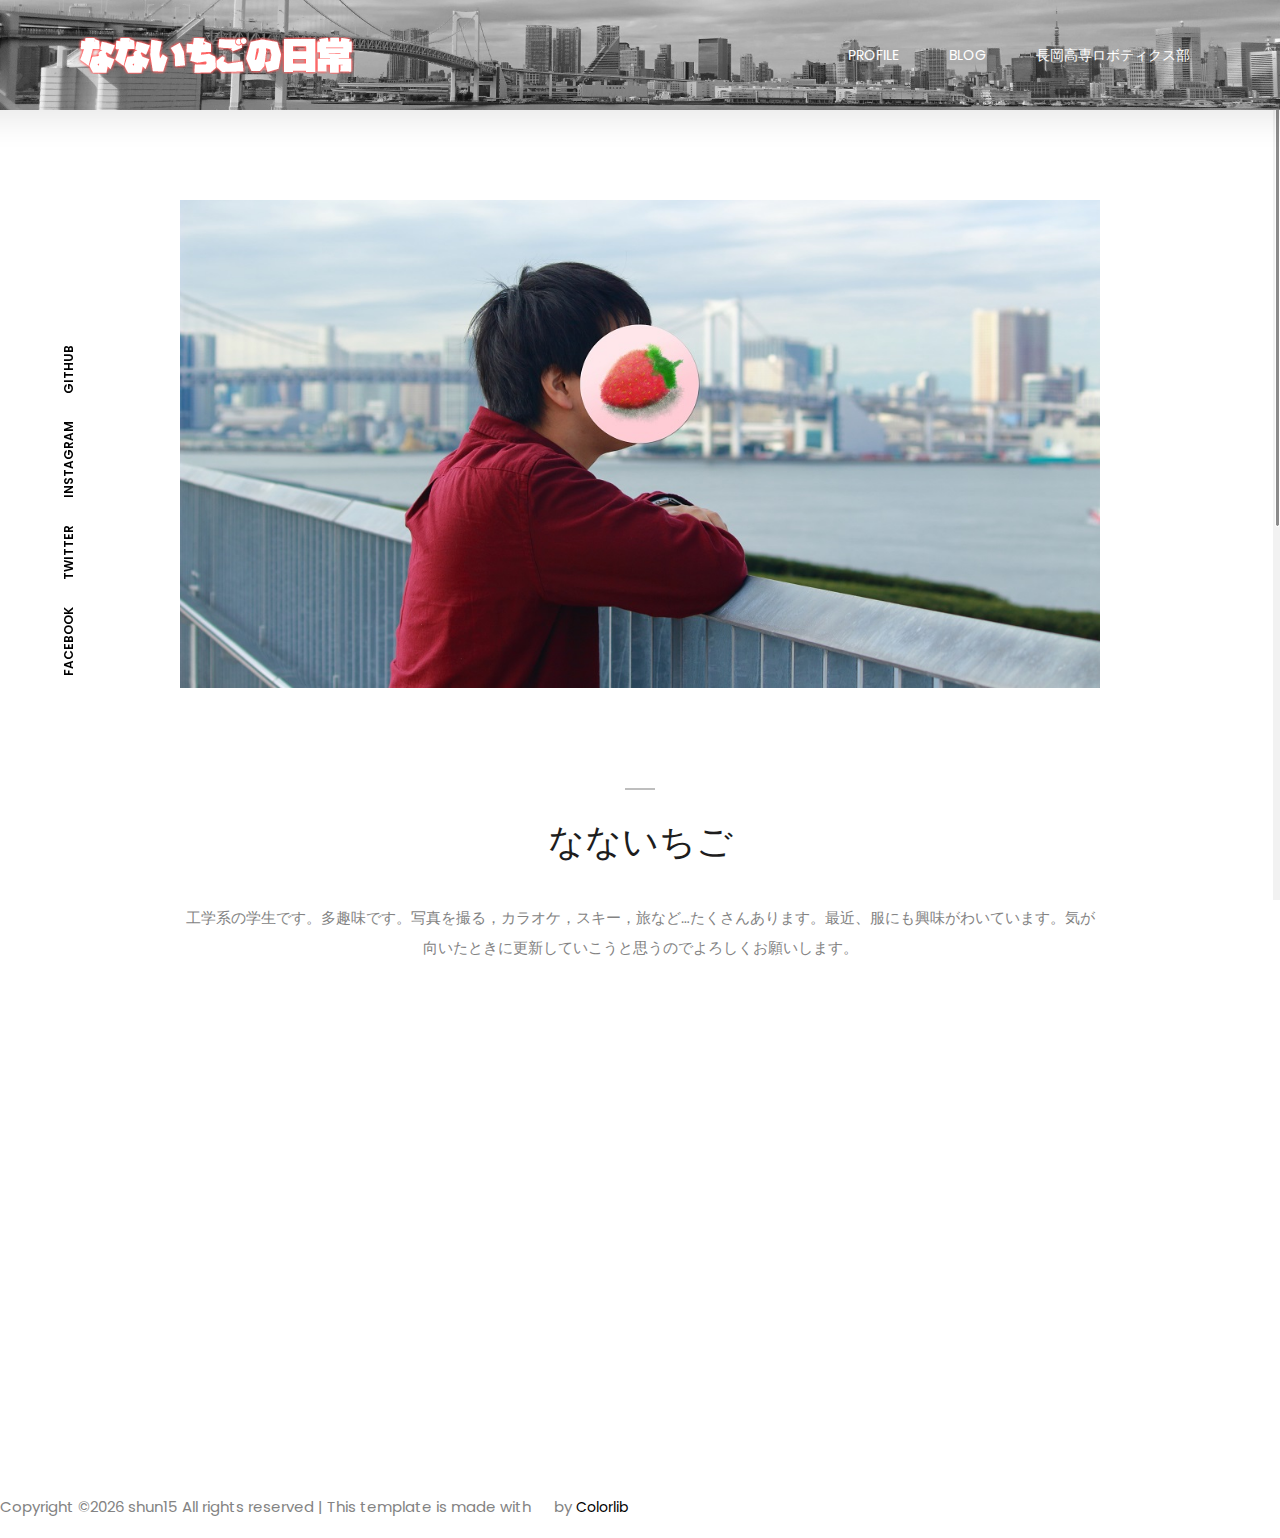
==== commit e884d765: "9th commit" ====
--- a/about-me.html
+++ b/about-me.html
@@ -99,7 +99,7 @@
         <!-- Social Area -->
         <div class="social-info-area">
            <a href="https://www.facebook.com/shunichi.ikezu" data-toggle="tooltip" data-placement="right" title="Facebook"><i class="fa fa-facebook" aria-hidden="true"></i> <span>Facebook</span></a>
-            <a href="https://twitter.com/shun15_main" data-toggle="tooltip" data-placement="right" title="Twitter"><i class="fa fa-twitter" aria-hidden="true"></i> <span>Twitter</span></a>
+            <a href="https://twitter.com/shun15a0" data-toggle="tooltip" data-placement="right" title="Twitter"><i class="fa fa-twitter" aria-hidden="true"></i> <span>Twitter</span></a>
             <a href="https://www.instagram.com/shun15.0" data-toggle="tooltip" data-placement="right" title="Instagram"><i class="fa fa-instagram" aria-hidden="true"></i> <span>Instagram</span></a>
             <a href="https://github.com/ikeshun15" data-toggle="tooltip" data-placement="right" title="GitHub"><i class="fa fa-github" aria-hidden="true"></i> <span>GitHub</span></a>
         </div>
@@ -170,7 +170,7 @@
 </body>
 
 <meta name="twitter:card" content="summary_large_image" />
-<meta name="twitter:site" content="@shun15_main" />
+<meta name="twitter:site" content="@shun15a0" />
 <meta property="og:url" content="https://ikeshun15.github.io/index.html" />
 <meta property="og:title" content="Profile - なないちごの日常" />
 <meta property="og:description" content="自分が遊んで勉強するためのサイト" />
